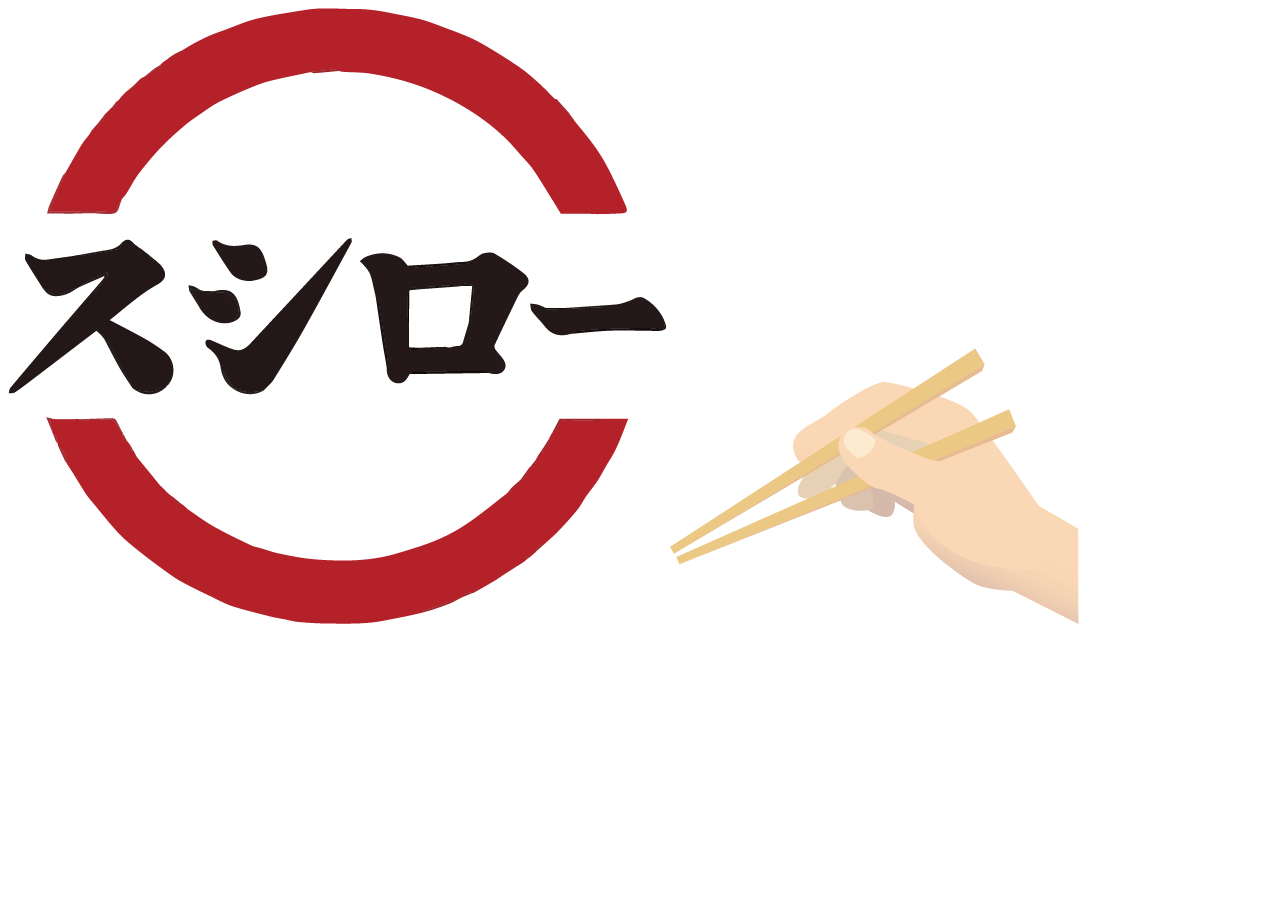
==== index.html @ 8c432b2a "update" ====
<!DOCTYPE html>
<html lang="en">
<head>
    <meta charset="UTF-8">
    <meta name="viewport" content="width=device-width, initial-scale=1.0">
    <meta http-equiv="X-UA-Compatible" content="ie=edge">
    <title>Document</title>
    <link rel="stylesheet" href="./css/index.css">
</head>
<body>
    <section>
        <div class="first_view">
            <img src="./img/素材/logo.png" alt="logo">
            <img src="./img/素材/hand.png" alt="hand">
        </div>
    </section>
</body>
</html>
---- css/index.css ----
/* No CSS *//*# sourceMappingURL=index.css.map */
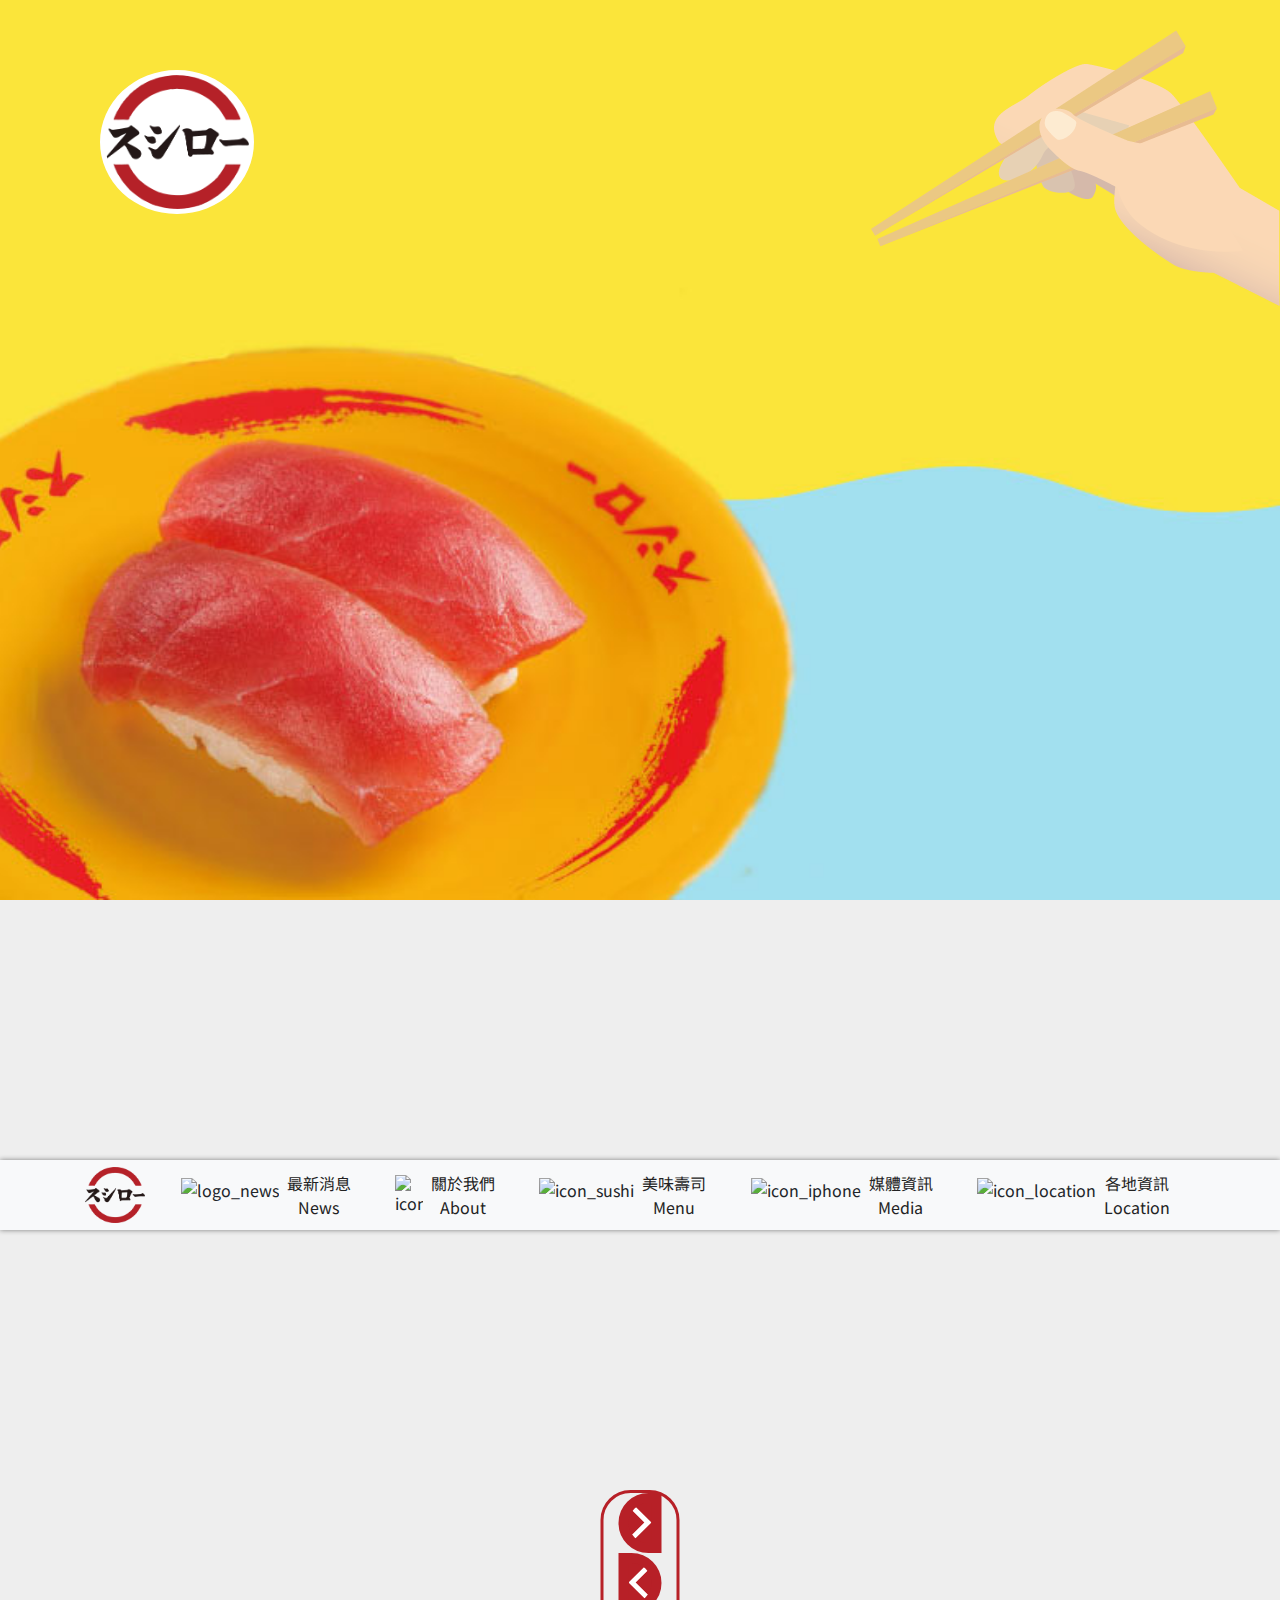
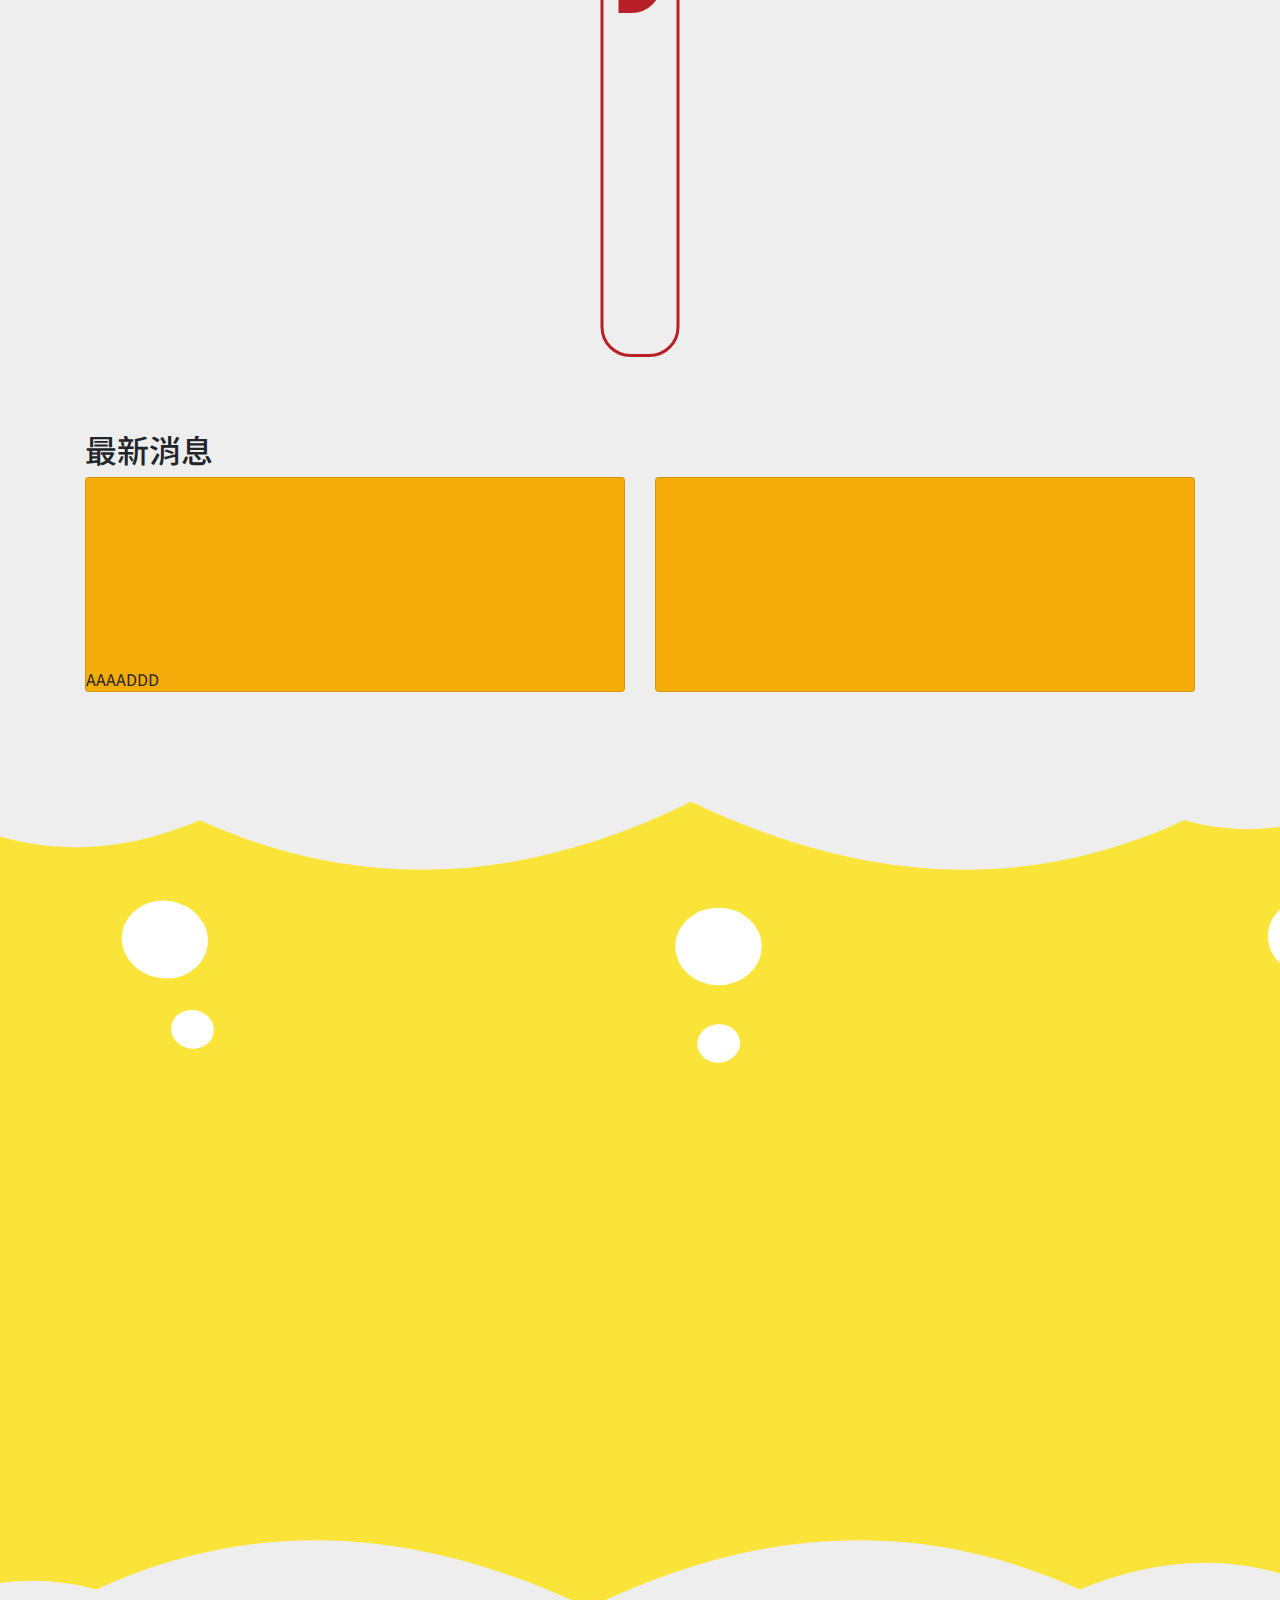
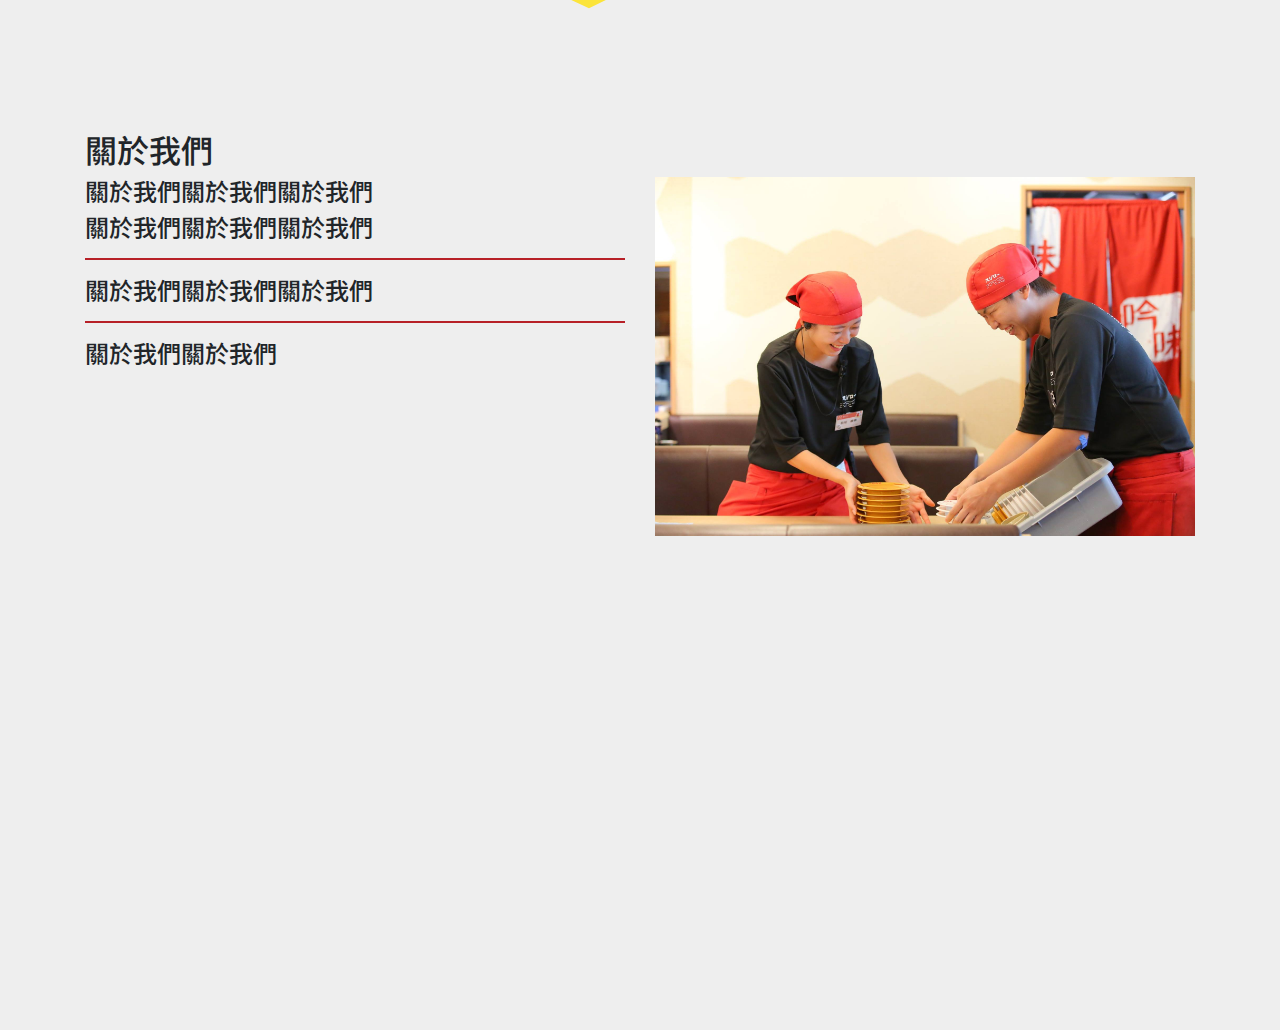
==== commit 4d4758a2: "update 02" ====
--- a/index.html
+++ b/index.html
@@ -1,18 +1,178 @@
 <!DOCTYPE html>
 <html lang="en">
+
 <head>
     <meta charset="UTF-8">
     <meta name="viewport" content="width=device-width, initial-scale=1.0">
     <meta http-equiv="X-UA-Compatible" content="ie=edge">
     <title>Document</title>
     <link rel="stylesheet" href="./css/index.css">
+    <link rel="stylesheet" href="https://stackpath.bootstrapcdn.com/bootstrap/4.3.1/css/bootstrap.min.css"
+        integrity="sha384-ggOyR0iXCbMQv3Xipma34MD+dH/1fQ784/j6cY/iJTQUOhcWr7x9JvoRxT2MZw1T" crossorigin="anonymous">
+    <link href="https://fonts.googleapis.com/css?family=Noto+Sans+TC|Noto+Serif+TC&display=swap" rel="stylesheet">
+    <link rel="stylesheet" href="https://unpkg.com/swiper/css/swiper.min.css">
+    <style>
+        body {
+            background: #eee;
+            margin: 0;
+            padding: 0;
+        }
+    </style>
 </head>
+
 <body>
+    <div class="top_img">
+        <img src="./img/素材/logo.png" alt="logo">
+        <img src="./img/素材/hand.png" alt="hand">
+        <img src="./img/素材/character01.png" alt="">
+        <img src="./img/bgimg/bg02.png" alt="">
+    </div>
+    <nav class="navbar navbar-expand-lg navbar-light bg-light " id="navbar">
+        <div class="container d-flex justify-content-center ">
+            <a class="navbar-brand" href="#"><img src="./img/素材/logo.png" alt="logo" width="60px"></a>
+            <!-- 漢堡條 -->
+            <button class="navbar-toggler" type="button" data-toggle="collapse" data-target="#navbarNav"
+                aria-controls="navbarNav" aria-expanded="false" aria-label="Toggle navigation">
+                <span class="navbar-toggler-icon"></span>
+            </button>
+
+            <div class="collapse navbar-collapse justify-content-around" id="navbarNav">
+                <ul class="navbar-nav justify-content-around">
+                    <li class="nav-item ">
+                        <img src="./img/素材/icon_news.svg" alt="logo_news" height="35px">
+                        <a class="nav-link" href="#">最新消息<br>News<span class="sr-only">(current)</span></a>
+                    </li>
+                    <li class="nav-item">
+                        <img src="./img/素材/icon_sushiro.svg" alt="icon_sushi" width="28px">
+                        <a class="nav-link" href="#">關於我們<br>About</a>
+                    </li>
+                    <li class="nav-item">
+                        <img src="./img/素材/icon_sushi.svg" alt="icon_sushi" height="35px">
+                        <a class="nav-link" href="#">美味壽司<br>Menu</a>
+                    </li>
+                    <li class="nav-item">
+                        <img src="./img/素材/icon_iphone.svg" alt="icon_iphone" height="35px">
+                        <a class="nav-link" href="#">媒體資訊<br>Media</a>
+                    </li>
+                    <li class="nav-item ">
+                        <img src="./img/素材/icon_location.svg" alt="icon_location" height="35px">
+                        <a class="nav-link" href="#">各地資訊<br>Location</a>
+                    </li>
+                </ul>
+            </div>
+        </div>
+
+    </nav>
     <section>
-        <div class="first_view">
-            <img src="./img/素材/logo.png" alt="logo">
-            <img src="./img/素材/hand.png" alt="hand">
+
+    </section>
+    <section>
+        <div class="newsArea">
+            <div class="banner" id="banner">
+                <!-- Swiper -->
+                <div class="swiper-container container">
+                    <div class="swiper-wrapper">
+                        <div class="swiper-slide"><img src="./img/bgimg/01.jpg" alt="" width="100%"></div>
+                        <div class="swiper-slide"><img src="./img/bgimg/02.jpg" alt="" width="100%"></div>
+                        <div class="swiper-slide"><img src="./img/bgimg/03.jpg" alt="" width="100%"></div>
+                        <div class="swiper-slide"><img src="./img/bgimg/04.jpg" alt="" width="100%"></div>
+                    </div>
+
+                    <!-- Add Arrows -->
+                    <div class="swiper-button-next"></div>
+                    <div class="swiper-button-prev"></div>
+                </div>
+                <!-- Add Pagination -->
+                <div class="swiper-pagination"></div>
+            </div>
+            <div class="container g_news">
+                <h2>最新消息</h2>
+                <div class="row">
+                    <div class="col-6">
+                        <div class="card">
+                            <div class="news_img"></div>
+                            <div class="text">AAAADDD</div>
+                        </div>
+                    </div>
+                    <div class="col-6">
+                        <div class="card"></div>
+                    </div>
+                </div>
+            </div>
+            <div class="bg_yellow"></div>
+        </div>
+        <div class="box"></div>
+    </section>
+    <section>
+        <div class="about_area">
+            
+            <div class="container">
+                    <h2>關於我們</h2>
+                <div class="row">
+                    <div class="col-6">
+                            <h4>關於我們關於我們關於我們</h4>
+                            <h4>關於我們關於我們關於我們</h4><hr>
+                            <h4>關於我們關於我們關於我們</h4><hr>
+                            <h4>關於我們關於我們</h4>
+                    </div>
+                    <div class="col-6"><img src="./img/bgimg/about_img.jpg" alt="" width="100%"></div>
+                </div>
+            </div>
         </div>
     </section>
+
+    <!-- 我是Javascript分隔線 -->
+    <script>
+        // NavBar sticky effect
+        window.onscroll = function () {
+            myFunction()
+        };
+
+        var navbar = document.getElementById("navbar");
+        var sticky = navbar.offsetTop;
+
+        function myFunction() {
+
+
+            if (window.pageYOffset >= sticky) {
+                navbar.classList.add("sticky")
+
+            } else {
+                navbar.classList.remove("sticky");
+
+            }
+        }
+    </script>
+    <script src="https://unpkg.com/swiper/js/swiper.min.js"></script>
+    <script>
+        var swiper = new Swiper('.swiper-container', {
+            autoplay: {
+                delay: 3000,
+                disableOnInteraction: false,
+            },
+            // slidesPerView: 1,
+            // spaceBetween: 30,
+            loop: true,
+
+            pagination: {
+                el: '.swiper-pagination',
+                clickable: true,
+            },
+            navigation: {
+                nextEl: '.swiper-button-next',
+                prevEl: '.swiper-button-prev',
+            },
+        });
+    </script>
+    <script src="https://code.jquery.com/jquery-3.3.1.slim.min.js"
+        integrity="sha384-q8i/X+965DzO0rT7abK41JStQIAqVgRVzpbzo5smXKp4YfRvH+8abtTE1Pi6jizo" crossorigin="anonymous">
+    </script>
+    <script src="https://cdnjs.cloudflare.com/ajax/libs/popper.js/1.14.7/umd/popper.min.js"
+        integrity="sha384-UO2eT0CpHqdSJQ6hJty5KVphtPhzWj9WO1clHTMGa3JDZwrnQq4sF86dIHNDz0W1" crossorigin="anonymous">
+    </script>
+    <script src="https://stackpath.bootstrapcdn.com/bootstrap/4.3.1/js/bootstrap.min.js"
+        integrity="sha384-JjSmVgyd0p3pXB1rRibZUAYoIIy6OrQ6VrjIEaFf/nJGzIxFDsf4x0xIM+B07jRM" crossorigin="anonymous">
+    </script>
 </body>
+
 </html>--- a/css/index.css
+++ b/css/index.css
@@ -1 +1,233 @@
-/* No CSS *//*# sourceMappingURL=index.css.map */+* {
+  font-family: 'Noto Sans TC', sans-serif, 'Noto Serif TC', serif;
+}
+
+.top_img {
+  background-image: url(/img/bgimg/bg.jpg);
+  background-position: center;
+  background-size: cover;
+  background-attachment: fixed;
+  position: relative;
+  width: 100%;
+  height: calc(100vh + 260px);
+}
+
+.top_img img:first-child {
+  width: 12%;
+  border-radius: 50%;
+  border: 5px solid #FFF;
+  position: absolute;
+  left: 100px;
+  top: 70px;
+  background-color: #fff;
+}
+
+.top_img img:nth-child(2) {
+  position: absolute;
+  right: 0px;
+  top: 30px;
+}
+
+.top_img img:nth-child(3) {
+  position: absolute;
+  left: 10%;
+  bottom: 4vh;
+}
+
+.top_img img:nth-child(4) {
+  width: 100%;
+  position: absolute;
+  bottom: 0px;
+}
+
+nav.sticky {
+  position: fixed;
+  top: 0;
+  width: 100%;
+  z-index: 10;
+}
+
+.sticky + .banner {
+  padding-top: 60px;
+}
+
+#navbar {
+  -webkit-box-shadow: 0px 0px 5px rgba(0, 0, 0, 0.479);
+          box-shadow: 0px 0px 5px rgba(0, 0, 0, 0.479);
+  padding: 2px;
+}
+
+#navbar .navbar-nav {
+  width: 100%;
+  margin-top: auto;
+}
+
+#navbar .navbar-nav .nav-item {
+  display: -webkit-box;
+  display: -ms-flexbox;
+  display: flex;
+  -webkit-box-align: center;
+      -ms-flex-align: center;
+          align-items: center;
+  padding-left: 3px;
+}
+
+#navbar .navbar-nav .nav-item:hover {
+  background-color: #f5ac0a;
+  border-radius: 5px;
+}
+
+#navbar .navbar-nav .nav-item .nav-link {
+  text-align: center;
+  color: #222;
+}
+
+section .newsArea {
+  padding-top: 600px;
+  width: 100%;
+  height: 1200px;
+  background-color: transparent;
+  position: relative;
+  background-position: right;
+  background-size: contain;
+  background-repeat: no-repeat;
+  background-image: url(/img/bgimg/house_png-06-06.png);
+  background-attachment: fixed;
+}
+
+section .newsArea .banner {
+  margin-top: 200px;
+  background-color: transparent;
+  position: absolute;
+  top: 60px;
+  left: 50%;
+  -webkit-transform: translateX(-50%);
+          transform: translateX(-50%);
+  z-index: 1;
+}
+
+section .newsArea .banner .swiper-container {
+  width: 100%;
+  height: 467px;
+  margin-left: auto;
+  margin-right: auto;
+  border: #b72027 3px solid;
+  border-radius: 30px;
+}
+
+section .newsArea .banner .swiper-container .swiper-button-next {
+  background-image: url("data:image/svg+xml;charset=utf-8,%3Csvg%20xmlns%3D'http%3A%2F%2Fwww.w3.org%2F2000%2Fsvg'%20viewBox%3D'0%200%2027%2044'%3E%3Cpath%20d%3D'M27%2C22L5%2C44l-4.2-4.2L18.6%2C22L0.8%2C4.2L5%2C0z'%20fill%3D'%23ffffff'%2F%3E%3C%2Fsvg%3E");
+  border-radius: 50px 0 0 50px;
+  padding: 20px 3px 20px 20px;
+  right: 0px;
+  left: auto;
+}
+
+section .newsArea .banner .swiper-container .swiper-button-next::after {
+  content: "";
+}
+
+section .newsArea .banner .swiper-container .swiper-button-prev {
+  background-image: url("data:image/svg+xml;charset=utf-8,%3Csvg%20xmlns%3D'http%3A%2F%2Fwww.w3.org%2F2000%2Fsvg'%20viewBox%3D'0%200%2027%2044'%3E%3Cpath%20d%3D'M0%2C22L22%2C0l4.2%2C4.2L8.4%2C22l17.8%2C17.8L22%2C44L0%2C22z'%20fill%3D'%23ffffff'%2F%3E%3C%2Fsvg%3E");
+  border-radius: 0 50px 50px 0;
+  padding: 20px 20px 20px 3px;
+  right: auto;
+  left: 0px;
+}
+
+section .newsArea .banner .swiper-container .swiper-button-prev::after {
+  content: "";
+}
+
+section .newsArea .banner .swiper-container .swiper-button-next,
+section .newsArea .banner .swiper-container .swiper-button-prev {
+  cursor: pointer;
+  background-position: center;
+  background-repeat: no-repeat;
+  border: #b72027 10px solid;
+  background-color: #b72027;
+}
+
+section .newsArea .banner .swiper-container .swiper-slide {
+  text-align: center;
+  font-size: 18px;
+  background: #fff;
+  display: -webkit-box;
+  display: -ms-flexbox;
+  display: flex;
+  -webkit-box-pack: center;
+      -ms-flex-pack: center;
+          justify-content: center;
+  -webkit-box-align: center;
+      -ms-flex-align: center;
+          align-items: center;
+}
+
+section .newsArea .banner .swiper-pagination {
+  position: relative;
+}
+
+section .newsArea .banner .swiper-pagination-bullets .swiper-pagination-bullet {
+  width: 15px;
+  height: 15px;
+  margin: 8px 6px;
+  display: inline-block;
+  border-radius: 100%;
+  background: #a19e9e;
+  opacity: 0.6;
+  outline: none;
+}
+
+section .newsArea .banner .swiper-pagination-bullets .swiper-pagination-bullet-active {
+  background-color: #b72027;
+  opacity: 1;
+  outline: none;
+}
+
+section .newsArea .g_news {
+  position: absolute;
+  top: 800px;
+  left: 50%;
+  -webkit-transform: translateX(-50%);
+          transform: translateX(-50%);
+}
+
+section .newsArea .g_news .card {
+  height: 215px;
+  background-color: #f5ac0a;
+  display: -webkit-box;
+  display: -ms-flexbox;
+  display: flex;
+}
+
+section .newsArea .g_news .card .news_img {
+  width: 50%;
+  height: 100%;
+  background-color: #f5ac0a;
+}
+
+section .newsArea .bg_yellow {
+  width: 100%;
+  height: 150vh;
+  background-color: transparent;
+  margin-top: 300px;
+  background-image: url(/img/bgimg/bg-yellow.svg);
+  background-position: top;
+  background-size: cover;
+}
+
+.box {
+  width: 100%;
+  height: 100vh;
+}
+
+.about_area {
+  width: 100%;
+  height: 100vh;
+  background-color: #EEE;
+}
+
+.about_area hr {
+  border-top: #b72027 2px solid;
+}
+/*# sourceMappingURL=index.css.map */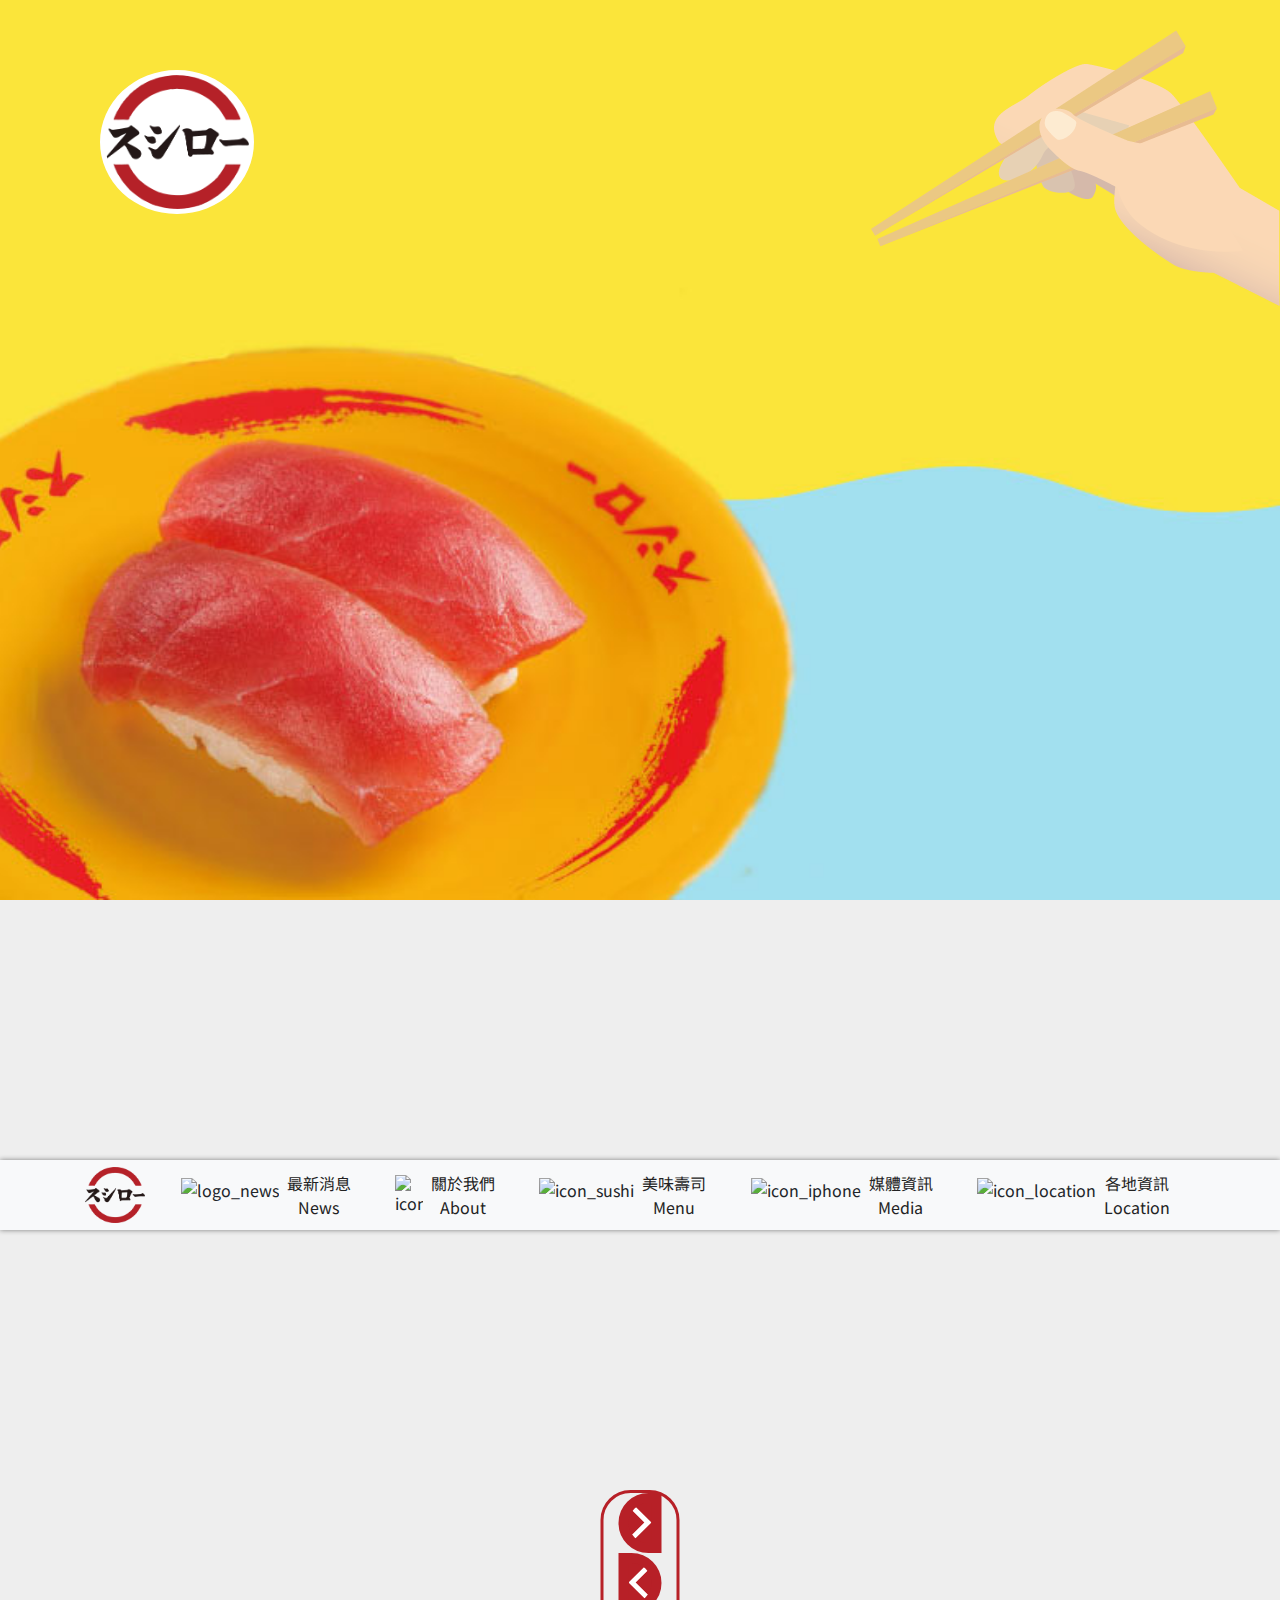
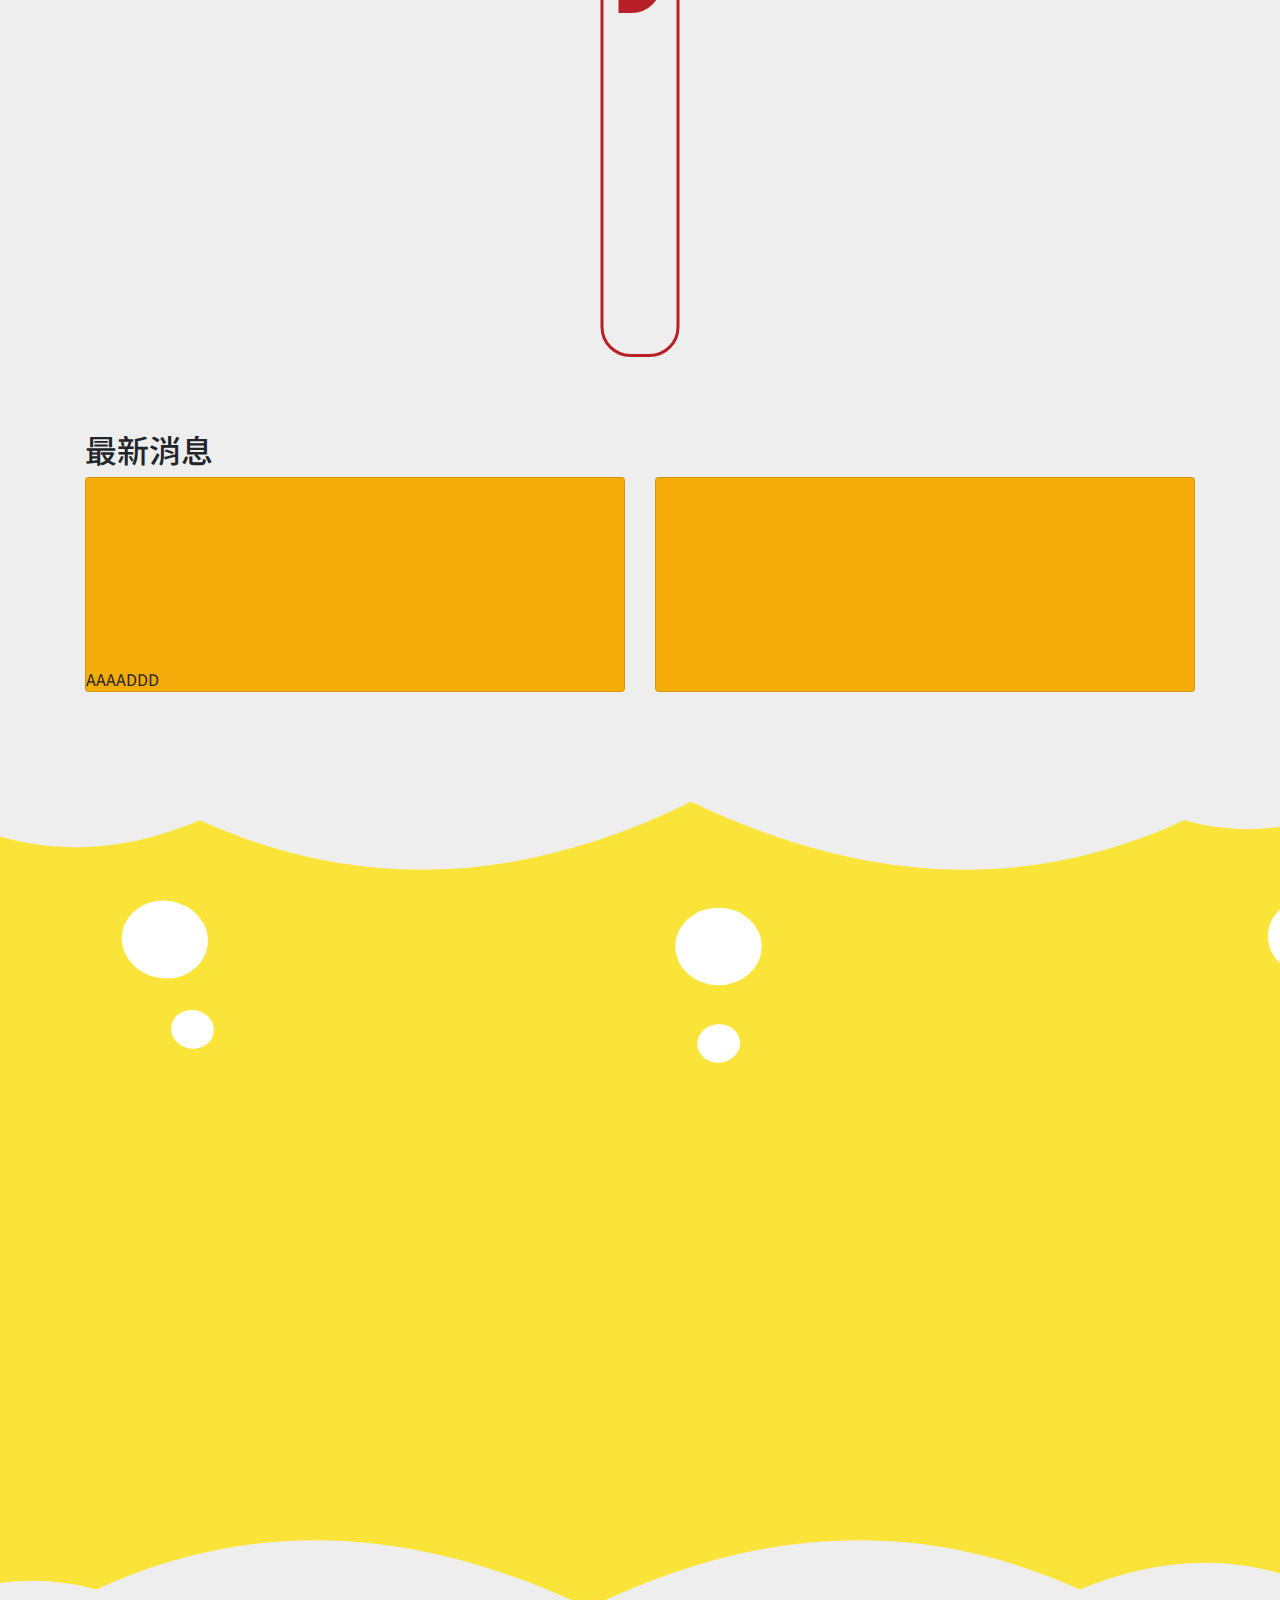
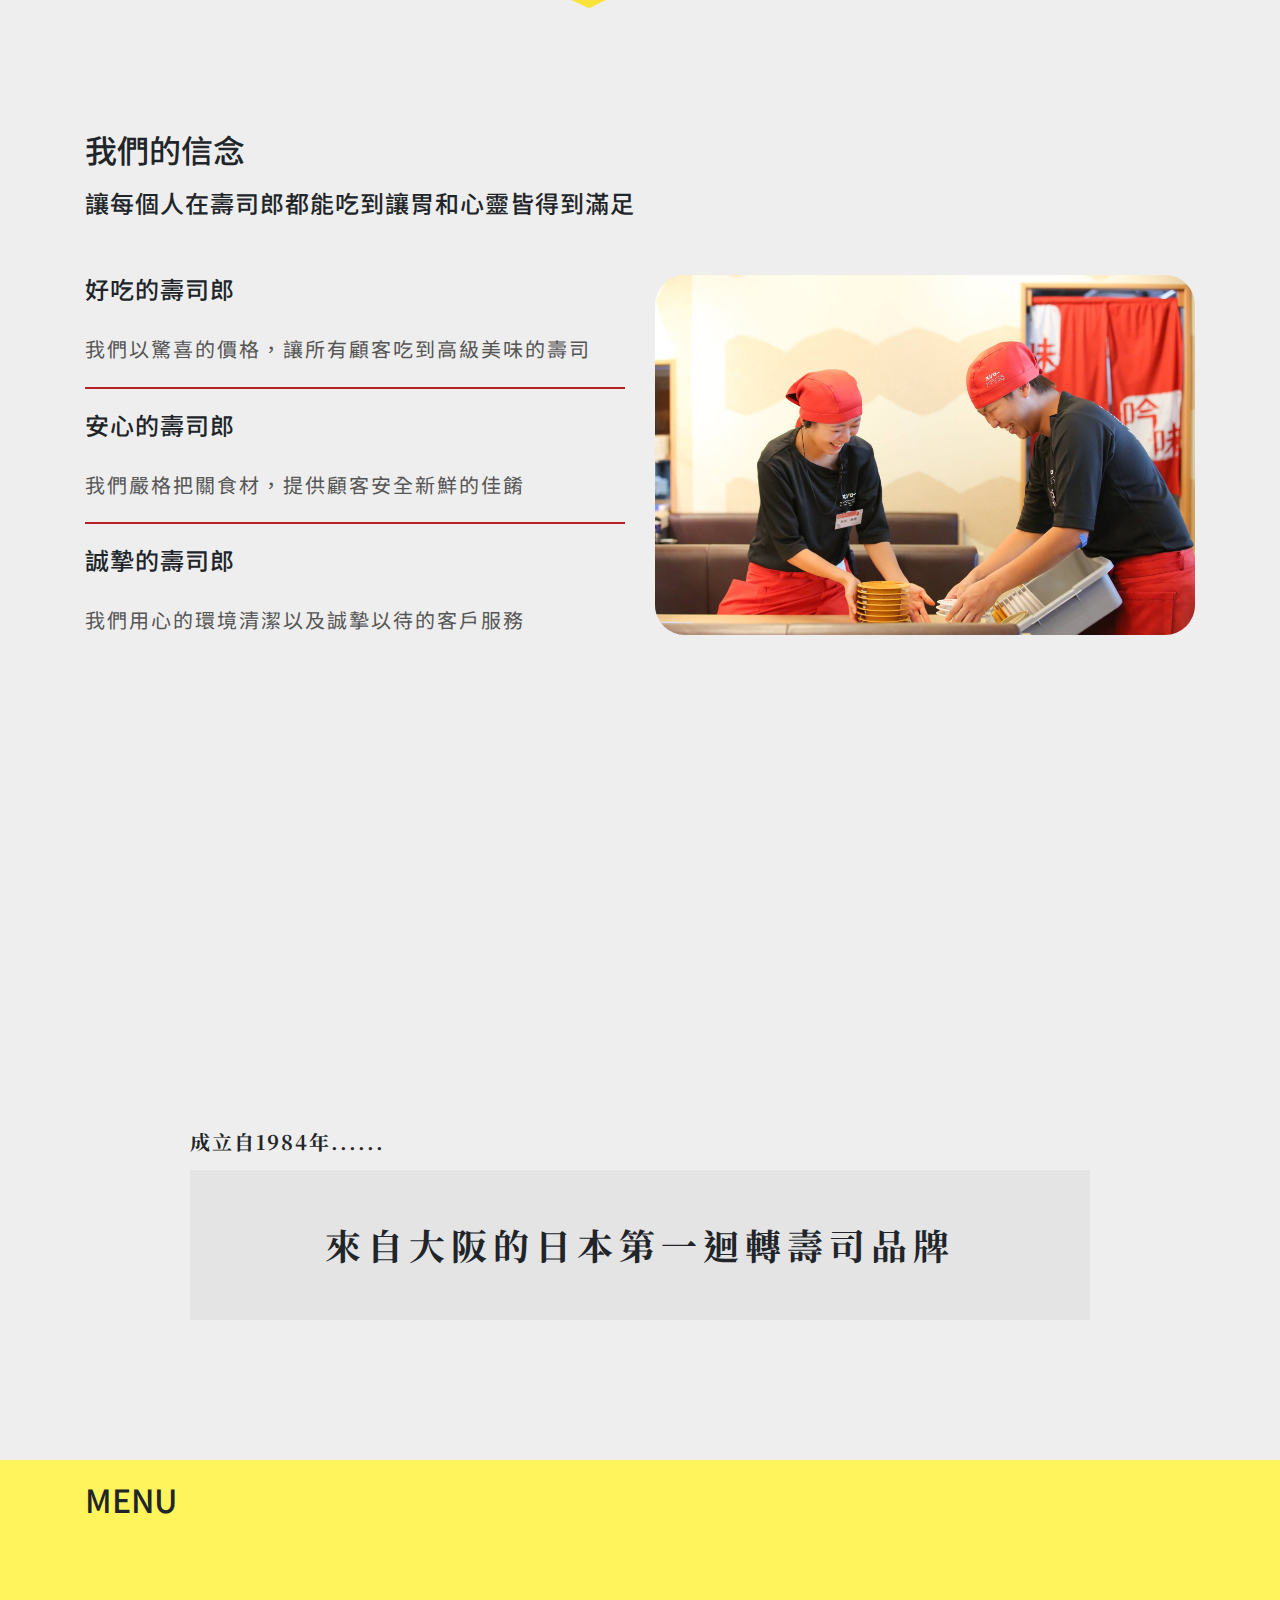
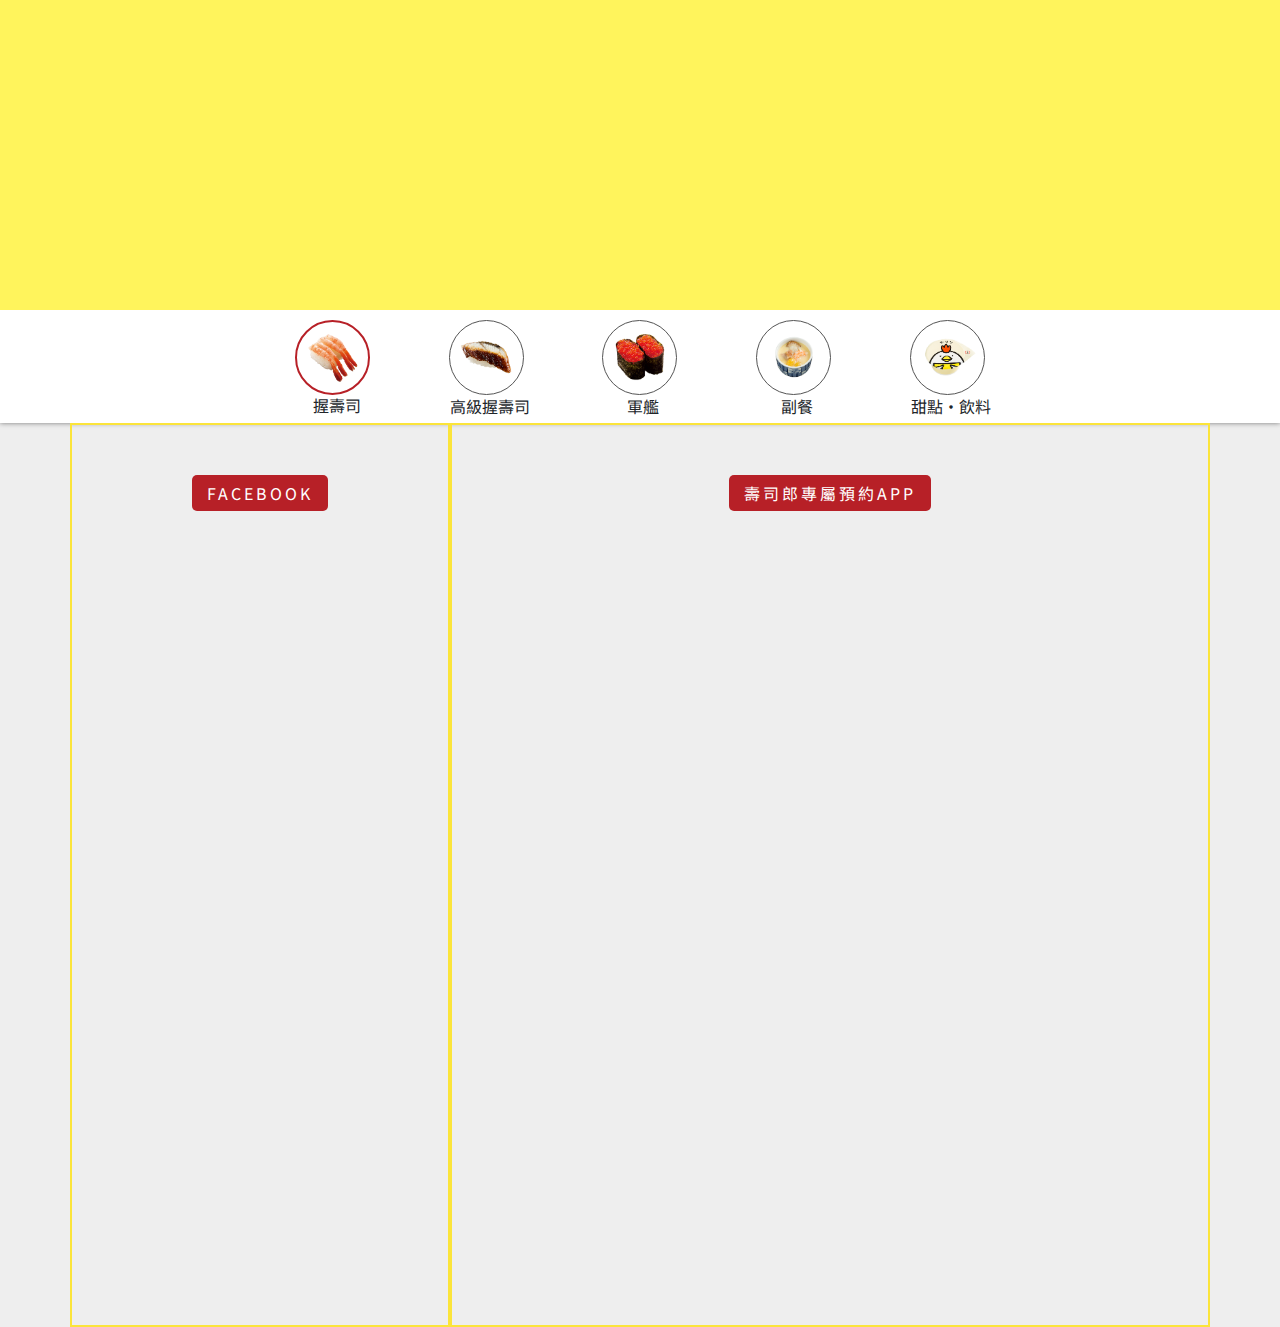
==== commit fd29091a: "update" ====
--- a/index.html
+++ b/index.html
@@ -9,7 +9,8 @@
     <link rel="stylesheet" href="./css/index.css">
     <link rel="stylesheet" href="https://stackpath.bootstrapcdn.com/bootstrap/4.3.1/css/bootstrap.min.css"
         integrity="sha384-ggOyR0iXCbMQv3Xipma34MD+dH/1fQ784/j6cY/iJTQUOhcWr7x9JvoRxT2MZw1T" crossorigin="anonymous">
-    <link href="https://fonts.googleapis.com/css?family=Noto+Sans+TC|Noto+Serif+TC&display=swap" rel="stylesheet">
+    <link href="https://fonts.googleapis.com/css?family=Noto+Sans+TC:400,500,700|Noto+Serif+TC:400,700&display=swap"
+        rel="stylesheet">
     <link rel="stylesheet" href="https://unpkg.com/swiper/css/swiper.min.css">
     <style>
         body {
@@ -99,29 +100,96 @@
                     </div>
                 </div>
             </div>
-            <div class="bg_yellow"></div>
+
+            <div class="bg_yellow"><img class="mid_img" src="./img/素材/character02.png" alt=""></div>
         </div>
         <div class="box"></div>
     </section>
     <section>
-        <div class="about_area">
-            
+        <div class="aboutArea">
+
             <div class="container">
-                    <h2>關於我們</h2>
+                <h2>我們的信念</h2>
+                <h4>讓每個人在壽司郎都能吃到讓胃和心靈皆得到滿足</h4>
                 <div class="row">
-                    <div class="col-6">
-                            <h4>關於我們關於我們關於我們</h4>
-                            <h4>關於我們關於我們關於我們</h4><hr>
-                            <h4>關於我們關於我們關於我們</h4><hr>
-                            <h4>關於我們關於我們</h4>
+                    <div class="col-6 about_text">
+                        <h4>好吃的壽司郎</h4>
+                        <p>我們以驚喜的價格，讓所有顧客吃到高級美味的壽司</p>
+                        <hr>
+                        <h4>安心的壽司郎</h4>
+                        <p>我們嚴格把關食材，提供顧客安全新鮮的佳餚</p>
+                        <hr>
+                        <h4>誠摯的壽司郎</h4>
+                        <p>我們用心的環境清潔以及誠摯以待的客戶服務</p>
                     </div>
                     <div class="col-6"><img src="./img/bgimg/about_img.jpg" alt="" width="100%"></div>
                 </div>
             </div>
+            <!-- <div class="charactor"><img src="./img/素材/character03.png" alt="" width="200px"></div> -->
+        </div>
+    </section>
+    <section>
+        <div class="bg_img">
+
+            <div class="slogan">
+                <h5>成立自1984年......</h5>來自大阪的日本第一迴轉壽司品牌
+            </div>
+        </div>
+    </section>
+    <section>
+        <div class="menuArea">
+            <div id="menu_img" class="menu_img bg img1">
+                <div class="container">
+                    <h2>MENU</h2>
+                </div>
+            </div>
+            <div class="wrap_btn">
+                <div class="container">
+                    <div class="row">
+                        <div class="btn b1 active"><img src="./img/素材/甜蝦.png" alt="">
+                            <p>握壽司</p>
+                        </div>
+                        <div class="btn b2"><img src="./img/素材/極上鰻魚.png" alt="">
+                            <p>高級握壽司</p>
+                        </div>
+                        <div class="btn b3"><img src="./img/素材/飛魚卵.png" alt="">
+                            <p>軍艦</p>
+                        </div>
+                        <div class="btn b4"><img src="./img/素材/茶碗蒸.png" alt="">
+                            <p>副餐</p>
+                        </div>
+                        <div class="btn b5"><img src="./img/素材/嫩布丁.png" alt="">
+                            <p>甜點‧飲料</p>
+                        </div>
+                    </div>
+                </div>
+            </div>
+        </div>
+    </section>
+    <section>
+        <div class="mediaArea">
+            <div class="container">                 
+                <div class="row">                     
+                    <div class="col-4">
+                        <div class="title">FACEBOOK</div>
+                        <div class="box">
+                            
+                        </div>
+                    </div>
+                    <div class="col-8">
+                            <div class="title">壽司郎專屬預約APP</div>
+                            <div class="box"></div>
+                    </div>
+                </div>
+            </div>
+            <div class="container"></div>
         </div>
     </section>
 
     <!-- 我是Javascript分隔線 -->
+    <script src="https://code.jquery.com/jquery-3.3.1.slim.min.js"
+        integrity="sha384-q8i/X+965DzO0rT7abK41JStQIAqVgRVzpbzo5smXKp4YfRvH+8abtTE1Pi6jizo" crossorigin="anonymous">
+    </script>
     <script>
         // NavBar sticky effect
         window.onscroll = function () {
@@ -142,6 +210,18 @@
 
             }
         }
+    </script>
+    <script>
+        $(".btn").click(function () {
+            $(".btn").removeClass('active')
+            $(this).addClass('active')
+
+            var index = $(this).index()
+            $('#menu_img').removeClass("img1 img2 img3 img4 img5");
+            $('#menu_img').addClass(`img${index+1}`);
+
+            // console.log(`img${index+1}`);
+        })
     </script>
     <script src="https://unpkg.com/swiper/js/swiper.min.js"></script>
     <script>
@@ -164,9 +244,7 @@
             },
         });
     </script>
-    <script src="https://code.jquery.com/jquery-3.3.1.slim.min.js"
-        integrity="sha384-q8i/X+965DzO0rT7abK41JStQIAqVgRVzpbzo5smXKp4YfRvH+8abtTE1Pi6jizo" crossorigin="anonymous">
-    </script>
+
     <script src="https://cdnjs.cloudflare.com/ajax/libs/popper.js/1.14.7/umd/popper.min.js"
         integrity="sha384-UO2eT0CpHqdSJQ6hJty5KVphtPhzWj9WO1clHTMGa3JDZwrnQq4sF86dIHNDz0W1" crossorigin="anonymous">
     </script>
--- a/css/index.css
+++ b/css/index.css
@@ -3,7 +3,7 @@
 }
 
 .top_img {
-  background-image: url(/img/bgimg/bg.jpg);
+  background-image: url(../img/bgimg/bg.jpg);
   background-position: center;
   background-size: cover;
   background-attachment: fixed;
@@ -91,7 +91,7 @@
   background-position: right;
   background-size: contain;
   background-repeat: no-repeat;
-  background-image: url(/img/bgimg/house_png-06-06.png);
+  background-image: url(../img/bgimg/house_png-06-06.png);
   background-attachment: fixed;
 }
 
@@ -103,7 +103,6 @@
   left: 50%;
   -webkit-transform: translateX(-50%);
           transform: translateX(-50%);
-  z-index: 1;
 }
 
 section .newsArea .banner .swiper-container {
@@ -190,6 +189,7 @@
   left: 50%;
   -webkit-transform: translateX(-50%);
           transform: translateX(-50%);
+  z-index: 2;
 }
 
 section .newsArea .g_news .card {
@@ -214,6 +214,16 @@
   background-image: url(/img/bgimg/bg-yellow.svg);
   background-position: top;
   background-size: cover;
+  position: relative;
+}
+
+section .newsArea .bg_yellow .mid_img {
+  width: 60%;
+  position: absolute;
+  top: 75vh;
+  left: 50%;
+  -webkit-transform: translate(-50%, -50%);
+          transform: translate(-50%, -50%);
 }
 
 .box {
@@ -221,13 +231,194 @@
   height: 100vh;
 }
 
-.about_area {
+.aboutArea {
   width: 100%;
   height: 100vh;
   background-color: #EEE;
-}
-
-.about_area hr {
+  position: relative;
+}
+
+.aboutArea h2 {
+  margin-bottom: 20px;
+}
+
+.aboutArea h4 {
+  letter-spacing: 1px;
+}
+
+.aboutArea hr {
   border-top: #b72027 2px solid;
+  margin: 0;
+}
+
+.aboutArea .col-6 {
+  margin-top: 50px;
+  font-size: 20px;
+}
+
+.aboutArea .col-6 p {
+  color: #555;
+  letter-spacing: 2px;
+  margin-bottom: 0px;
+}
+
+.aboutArea .col-6 img {
+  border-radius: 30px;
+}
+
+.aboutArea .about_text {
+  display: -webkit-box;
+  display: -ms-flexbox;
+  display: flex;
+  -webkit-box-orient: vertical;
+  -webkit-box-direction: normal;
+      -ms-flex-direction: column;
+          flex-direction: column;
+  -webkit-box-pack: justify;
+      -ms-flex-pack: justify;
+          justify-content: space-between;
+}
+
+.aboutArea .charactor {
+  position: absolute;
+  left: 3%;
+  bottom: -100px;
+}
+
+.bg_img {
+  width: 100%;
+  height: 430px;
+  background-image: url(../img/bgimg/about_img02.jpg);
+  background-position: center;
+  background-size: cover;
+  background-attachment: fixed;
+}
+
+.bg_img .slogan {
+  max-width: 900px;
+  margin: auto;
+  background-color: rgba(221, 221, 221, 0.6);
+  position: relative;
+  top: 140px;
+  line-height: 150px;
+  text-align: center;
+  font-family: 'Noto Serif TC', serif;
+  font-weight: bold;
+  font-size: 36px;
+  letter-spacing: 6px;
+}
+
+.bg_img .slogan h5 {
+  position: absolute;
+  font-family: 'Noto Serif TC', serif;
+  font-weight: bold;
+  top: -40px;
+  letter-spacing: 2px;
+}
+
+.menuArea .menu_img {
+  width: 100%;
+  height: 450px;
+  position: relative;
+}
+
+.menuArea .menu_img h2 {
+  position: absolute;
+  top: 20px;
+}
+
+.menuArea .bg {
+  background-position: bottom 0px left 50%;
+  background-size: 600px;
+  background-repeat: no-repeat;
+}
+
+.menuArea .img1 {
+  background-image: url(../img/bgimg/MENU01.jpg);
+  background-color: #fff45c;
+}
+
+.menuArea .img2 {
+  background-image: url(../img/bgimg/MENU02.jpg);
+  background-color: #cfe7cd;
+}
+
+.menuArea .img3 {
+  background-image: url(../img/bgimg/MENU03.jpg);
+  background-color: #f8b0be;
+}
+
+.menuArea .img4 {
+  background-image: url(../img/bgimg/MENU04.jpg);
+  background-color: #f15942;
+}
+
+.menuArea .img5 {
+  background-image: url(../img/bgimg/MENU05.jpg);
+  background-color: #1e79ae;
+}
+
+.menuArea .wrap_btn {
+  background-color: #FFF;
+  padding-bottom: 28px;
+  -webkit-box-shadow: 0 0 5px #777;
+          box-shadow: 0 0 5px #777;
+  cursor: pointer;
+}
+
+.menuArea .wrap_btn .container {
+  width: 60%;
+}
+
+.menuArea .wrap_btn .container .row {
+  padding: 10px 0 0 0;
+  display: -webkit-box;
+  display: -ms-flexbox;
+  display: flex;
+  -ms-flex-pack: distribute;
+      justify-content: space-around;
+}
+
+.menuArea .wrap_btn .container .row .btn {
+  width: 75px;
+  height: 75px;
+  background-color: #FFF;
+  border: #555 1px solid;
+  position: relative;
+  border-radius: 50%;
+  padding: 6px;
+}
+
+.menuArea .wrap_btn .container .row .btn p {
+  width: 120px;
+  position: absolute;
+  bottom: -40px;
+  left: -20px;
+}
+
+.menuArea .wrap_btn .container .row .btn img {
+  width: 60px;
+}
+
+.menuArea .wrap_btn .container .row .active {
+  border: #b72027 2px solid;
+}
+
+.mediaArea .col-4, .mediaArea .col-8 {
+  border: #fbe43a 2px solid;
+  position: relative;
+}
+
+.mediaArea .title {
+  position: absolute;
+  background-color: #b72027;
+  padding: 6px 15px;
+  margin: 50px auto;
+  border-radius: 5px;
+  letter-spacing: 3px;
+  color: #FFF;
+  left: 50%;
+  -webkit-transform: translateX(-50%);
+          transform: translateX(-50%);
 }
 /*# sourceMappingURL=index.css.map */